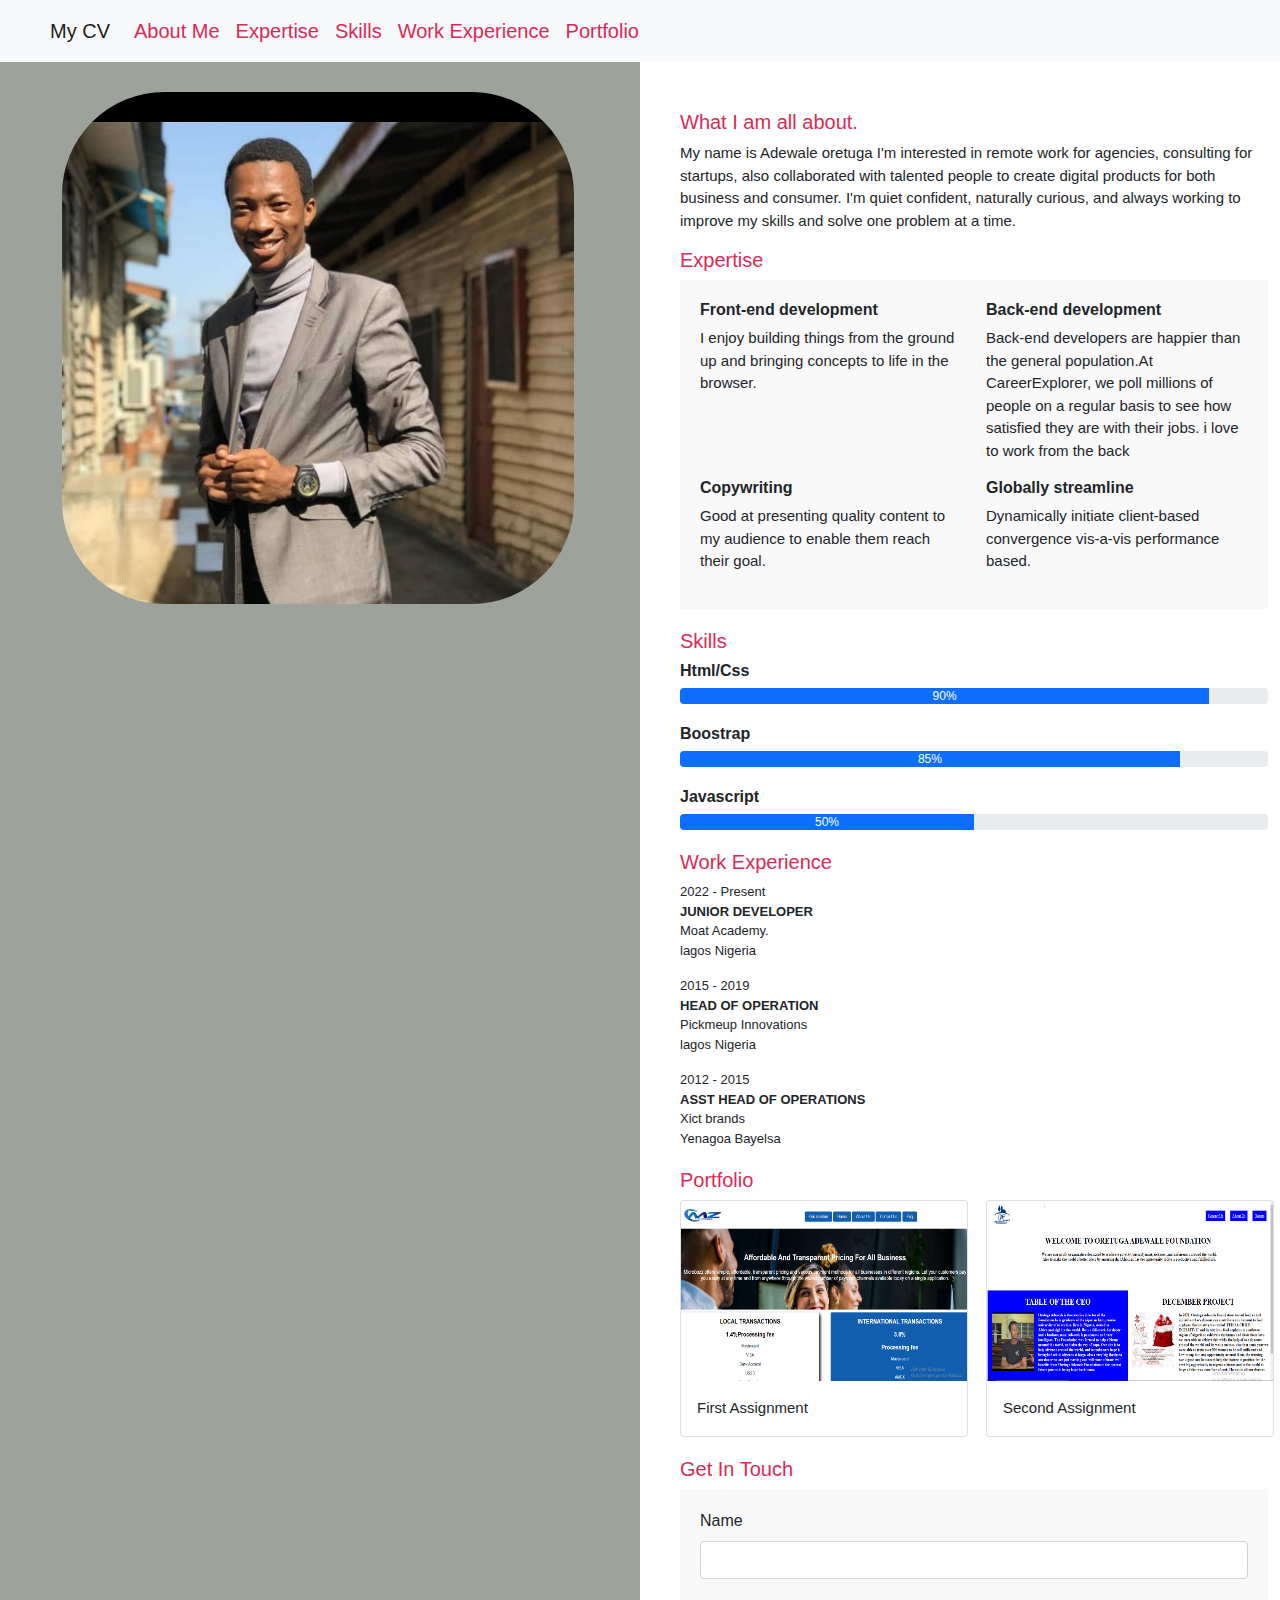
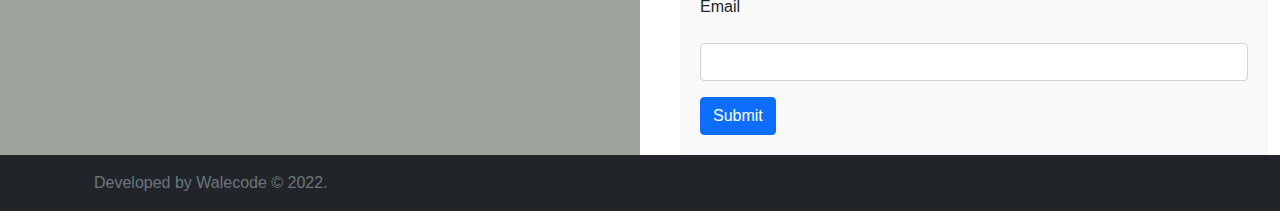
==== index.html @ ee5d46f1 "functionalities added" ====
<!DOCTYPE html>
<html lang="en">
<head>
    <meta charset="UTF-8">
    <meta http-equiv="X-UA-Compatible" content="IE=edge">
    <meta name="viewport" content="width=device-width, initial-scale=1.0">
    <title>Adewale Tutorial</title>
    <link href="index.css" rel="stylesheet">
    <link href="./bootstrap/css/bootstrap.min.css" rel="stylesheet">
</head>
<body>
  <div>
    <nav class="navbar navbar-expand-lg navbar-light bg-light ">
        <a class="navbar-brand" href="#">My CV</a>
        <button class="navbar-toggler" type="button" data-toggle="collapse" data-target="#navbarNavAltMarkup" aria-controls="navbarNavAltMarkup" aria-expanded="false" aria-label="Toggle navigation">
          <span class="navbar-toggler-icon"></span>
        </button>
        <div class="collapse navbar-collapse" id="navbarNavAltMarkup">
          <div class="navbar-nav">
            <a class="nav-item nav-link" href="#about">About Me</a>
            <a class="nav-item nav-link" href="#expertise">Expertise</a>
            <a class="nav-item nav-link" href="#skills">Skills</a>
            <a class="nav-item nav-link" href="#work">Work Experience</a>
            <a class="nav-item nav-link" href="#port">Portfolio</a>
          </div>
        </div>
      </nav>
  </div>

  <div class="container-fluid">
  <div class="row">
      <div class="col-md-6" id="bgImage">
        <img src="images/IMG-20220128-WA0008.jpg" class="img-fluid">
      </div>
      <div class="col-md-6 mt-5" id="content">
       <h3 class="title" id="about">What I am all about.</h3>
       <p>My name is Adewale oretuga 
	       I'm interested in remote work for agencies, consulting for startups, 
	        also collaborated with talented people to create digital products 
	       for both business and consumer.
	       I'm quiet confident, naturally curious, 
	       and always working to improve my skills and solve one problem at a time.</p>

     <!-- Expertise -->
      <h3 class="title" id="expertise">Expertise</h3>
      <div class="col-12" id="title-div">
      <div class="row">
        <div class="col-sm-6">
          <h6 class="sub-title">Front-end development</h6>
          <p>I enjoy building things from the ground up and bringing concepts to life in the browser.</p>
        </div>
        <div class="col-sm-6">
         <h6 class="sub-title">Back-end development</h6>
         <p>Back-end developers are happier than the general population.At CareerExplorer, 
		     we poll millions of people on a regular basis to see how satisfied they are with their jobs.
			 i love to work from the back</p>
      </div>
      </div>
      <div class="col-12">
        <div class="row">
          <div class="col-sm-6">
            <h6 class="sub-title">Copywriting</h6>
            <p>Good at presenting quality content to my audience to enable them reach their goal. </p>
          </div>
          <div class="col-sm-6">
           <h6 class="sub-title">Globally streamline</h6>
           <p>Dynamically initiate client-based convergence vis-a-vis performance based.</p>
        </div>
        </div>
      </div>
      </div>

     <!-- Skills -->
     <h3 class="title" id="skills">Skills</h3>
     <h6 class="sub-title">Html/Css</h6>
     <div class="progress">
        <div class="progress-bar" role="progressbar" style="width: 90%;" aria-valuenow="90" aria-valuemin="0" aria-valuemax="100">90%</div>
      </div>
      <h6 class="sub-title" id="skills">Boostrap</h6>
     <div class="progress">
        <div class="progress-bar" role="progressbar" style="width: 85%;" aria-valuenow="85" aria-valuemin="0" aria-valuemax="100">85%</div>
      </div>
      <h6 class="sub-title" id="skills">Javascript</h6>
     <div class="progress">
        <div class="progress-bar" role="progressbar" style="width: 50%;" aria-valuenow="50" aria-valuemin="0" aria-valuemax="100">50%</div>
      </div>
      <!-- work experience -->
      <h3 class="title" id="work">Work Experience</h3>
      <p id="p-small">2022 - Present <br>
       <span id="firstSpan">Junior developer</span><br>
       <span>Moat Academy.<br>
        lagos Nigeria</span>
      </p>
      <p id="p-small">2015 - 2019 <br>
        <span id="firstSpan">Head of Operation</span><br>
        <span>Pickmeup Innovations<br>
         lagos Nigeria</span>
       </p>
       <p id="p-small">2012 - 2015 <br>
        <span id="firstSpan">Asst head of operations </span><br>
        <span>Xict brands<br>
         Yenagoa Bayelsa</span>
       </p>
     
        <!--portfolio-->
      <h3 class="title" id="port">Portfolio</h3>
      <div class="col-12">
        <div class="row">
          <div class="col-sm-6">
            <div class="card" style="width: 18rem;">
                <img src="images/screenshot1.png" class="card-img-top" alt="..." style="height: 180px;">
                <div class="card-body">
                  <p class="card-text">First Assignment</p>
                </div>
              </div>
          </div>
          <div class="col-sm-6">
            <div class="card" style="width: 18rem;">
                <img src="images/screenshot2.png" class="card-img-top" alt="..." style="height: 180px;">
                <div class="card-body">
                  <p class="card-text">Second Assignment</p>
                </div>
              </div>
        </div>
        </div>
      </div>
    

        <!--Form-->
        <h3 class="title" id="skills">Get In Touch</h3>
        <form id="title-div">
            <div class="mb-3" >
              <label for="exampleInputEmail1" class="form-label">Name</label>
              <input type="email" class="form-control" id="exampleInputEmail1" aria-describedby="emailHelp">
            </div>
            <div class="mb-3">
              <label for="exampleInputPassword1" class="form-label">Email <Address></Address></label>
              <input type="password" class="form-control" id="exampleInputPassword1">
            </div>
            <button type="submit" class="btn btn-primary">Submit</button>
          </form>
        </div>
          <!-- footer -->
          <footer class="footer mt-auto py-3 bg-dark">
            <div class="container">
                <span class="text-muted">Developed by Walecode &copy; 2022.</span>
            </div>
        </footer>

    </div>
    </div>

 <script type="text/javascript" src="./bootstrap/js/bootstrap.min.js"></script>
 
</body>
</html>
---- index.css ----
* {
  font-family: Arial, sans-serif;
}

#bgImage{
	 background-color: #9DA39A;
}

#bgImage img {
  border-radius: 20%;
  margin-top: 30px;
  position: fixed;
  width:40%;
  margin-left:50px;
 
}
#content{
    padding-left: 40px;
}
h3.title{
  color: #DB2955;
  font-size: 20px;
}
h6.sub-title{
  font-weight: bold;
}
p{
    font-size: 15px;
}
#title-div{
    background-color: #f9f9f9;
    padding:20px;
}
#skills,
#work,
#port{
    margin-top: 20px;
}
#p-small{
    font-size: 13px;
}
#firstSpan{
    text-transform: uppercase;
    font-weight: bold;
}
.navbar-brand{
    margin-left: 50px;
}
.navbar-light .navbar-nav .nav-link{
	color: #DB2955 !important;
	font-size: 20px;
}
span.text-muted{
	color:white;
}
/*media query*/
@media screen and (max-width: 900px) {
	.navbar-light .navbar-nav .nav-link{
		margin-left:20px;
		font-size:15px;
	}
	#bgImage img {
		position:relative;
		margin-bottom:20px;
	   margin-left: auto;  
   margin-right: auto;
   display:block;
}
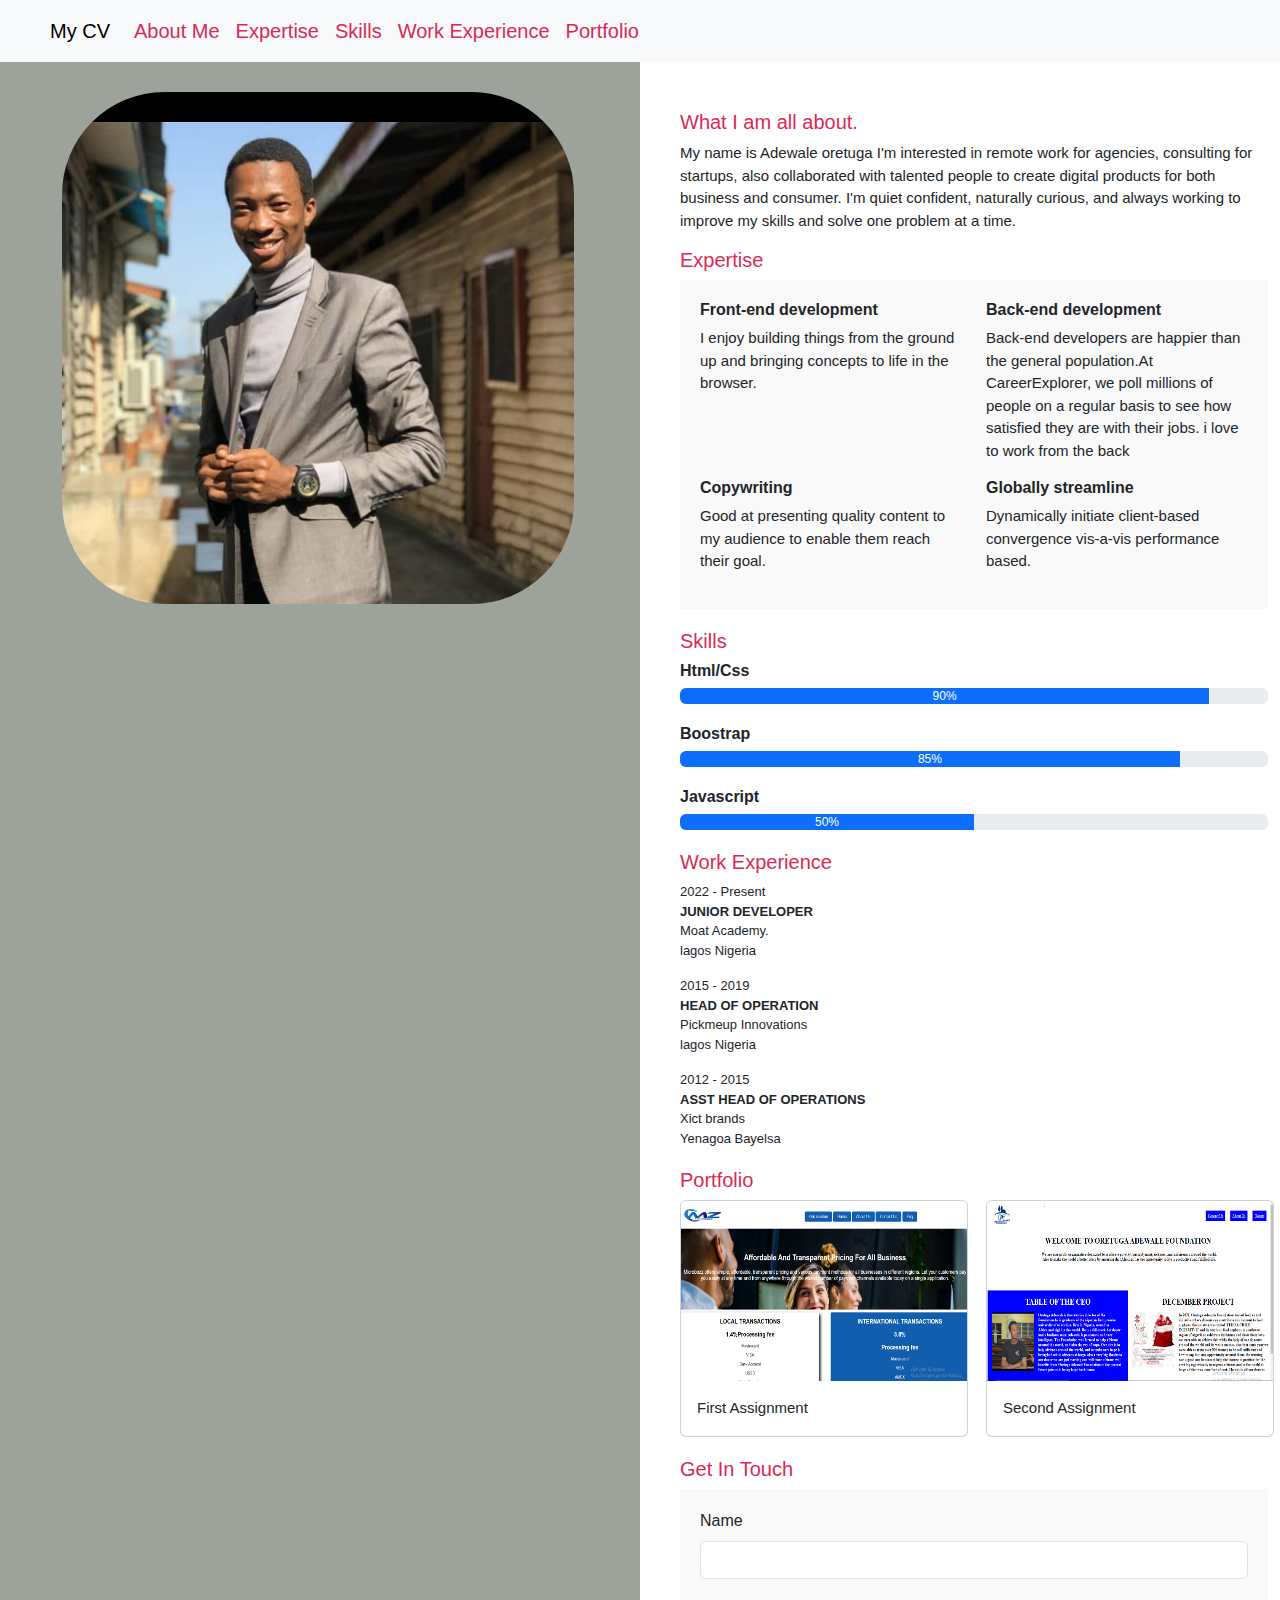
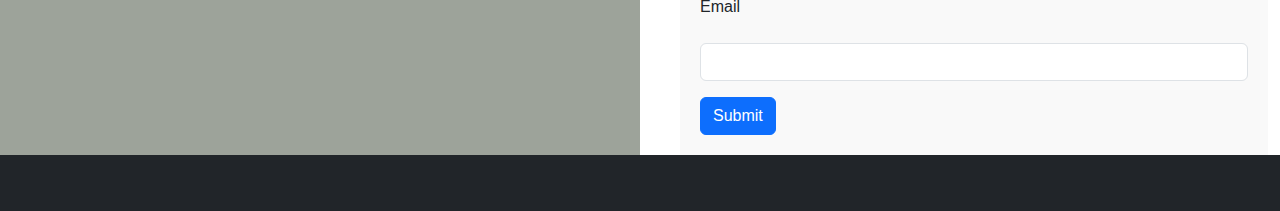
==== commit bf77f424: "changes made" ====
--- a/index.html
+++ b/index.html
@@ -5,8 +5,13 @@
     <meta http-equiv="X-UA-Compatible" content="IE=edge">
     <meta name="viewport" content="width=device-width, initial-scale=1.0">
     <title>Adewale Tutorial</title>
-    <link href="index.css" rel="stylesheet">
-    <link href="./bootstrap/css/bootstrap.min.css" rel="stylesheet">
+	<link href="index.css" rel="stylesheet">
+ <!-- Latest compiled and minified CSS -->
+    <link href="https://cdn.jsdelivr.net/npm/bootstrap@5.1.3/dist/css/bootstrap.min.css" rel="stylesheet">
+    <!-- Latest compiled and minified JavaScript -->
+    <script src="https://code.jquery.com/jquery-3.2.1.slim.min.js" integrity="sha384-KJ3o2DKtIkvYIK3UENzmM7KCkRr/rE9/Qpg6aAZGJwFDMVNA/GpGFF93hXpG5KkN" crossorigin="anonymous"></script>
+    <script src="https://cdnjs.cloudflare.com/ajax/libs/popper.js/1.12.9/umd/popper.min.js" integrity="sha384-ApNbgh9B+Y1QKtv3Rn7W3mgPxhU9K/ScQsAP7hUibX39j7fakFPskvXusvfa0b4Q" crossorigin="anonymous"></script>
+    <script src="https://maxcdn.bootstrapcdn.com/bootstrap/4.0.0/js/bootstrap.min.js" integrity="sha384-JZR6Spejh4U02d8jOt6vLEHfe/JQGiRRSQQxSfFWpi1MquVdAyjUar5+76PVCmYl" crossorigin="anonymous"></script>
 </head>
 <body>
   <div>
@@ -150,7 +155,6 @@
     </div>
     </div>
 
- <script type="text/javascript" src="./bootstrap/js/bootstrap.min.js"></script>
- 
+
 </body>
 </html>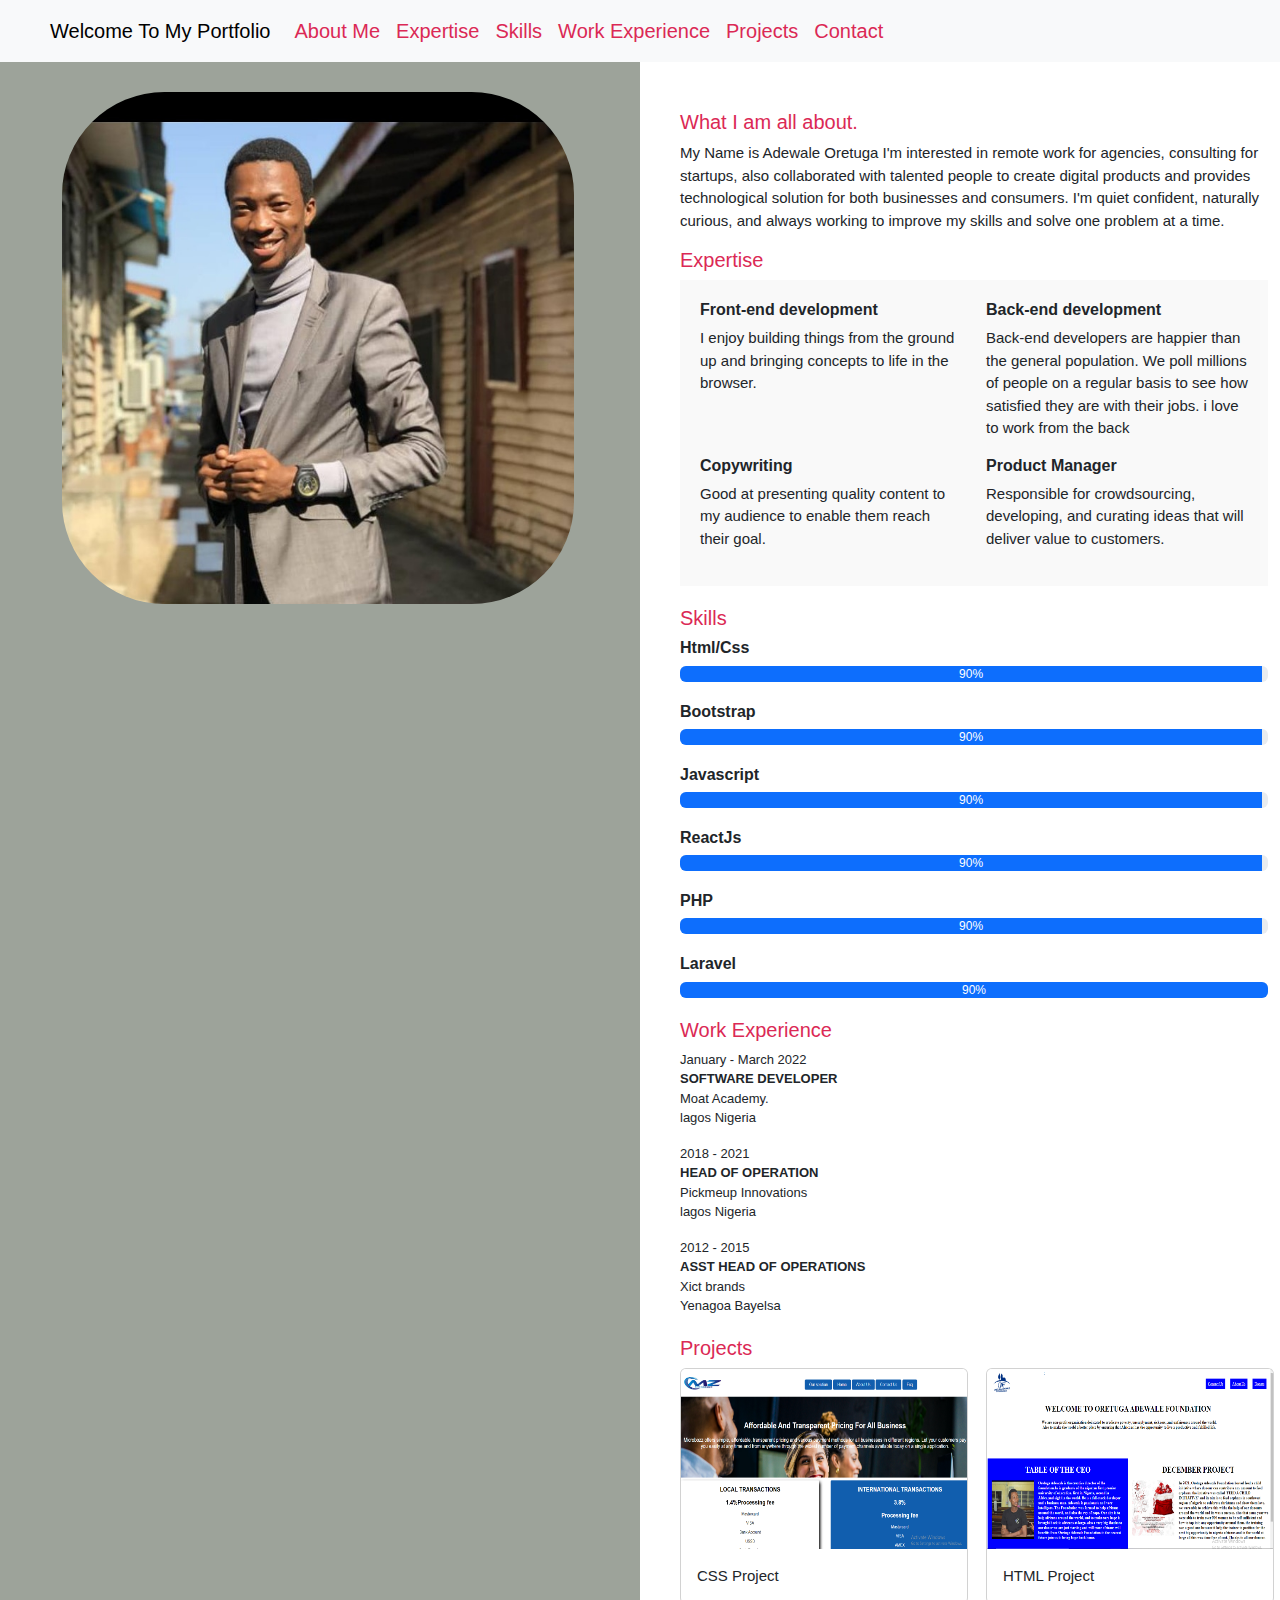
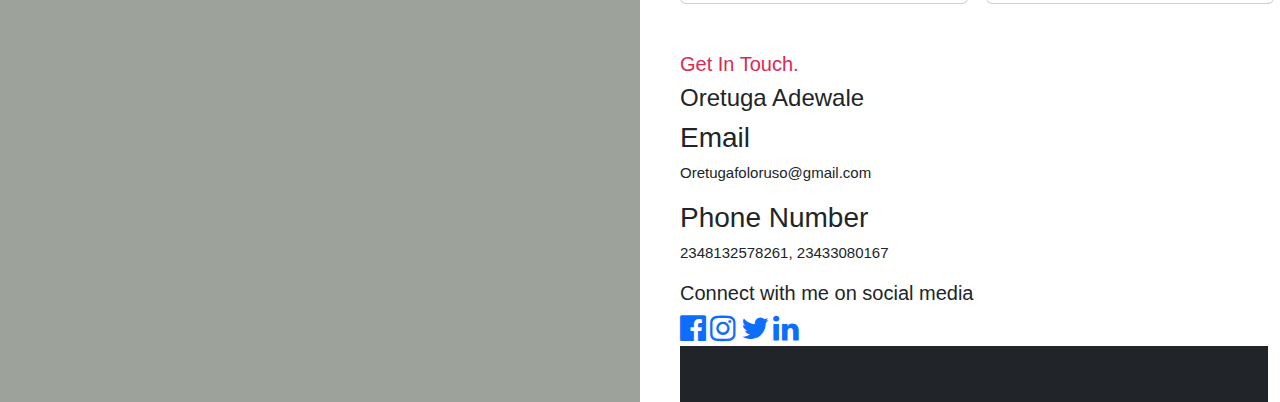
==== commit 29f63d91: "new work" ====
--- a/index.html
+++ b/index.html
@@ -1,23 +1,49 @@
 <!DOCTYPE html>
 <html lang="en">
-<head>
-    <meta charset="UTF-8">
-    <meta http-equiv="X-UA-Compatible" content="IE=edge">
-    <meta name="viewport" content="width=device-width, initial-scale=1.0">
-    <title>Adewale Tutorial</title>
-	<link href="index.css" rel="stylesheet">
- <!-- Latest compiled and minified CSS -->
-    <link href="https://cdn.jsdelivr.net/npm/bootstrap@5.1.3/dist/css/bootstrap.min.css" rel="stylesheet">
+  <head>
+    <meta charset="UTF-8" />
+    <meta http-equiv="X-UA-Compatible" content="IE=edge" />
+    <meta name="viewport" content="width=device-width, initial-scale=1.0" />
+    <title>Adewale Oretuga</title>
+    <link href="index.css" rel="stylesheet" />
+    <!-- Latest compiled and minified CSS -->
+    <link
+      href="https://cdn.jsdelivr.net/npm/bootstrap@5.1.3/dist/css/bootstrap.min.css"
+      rel="stylesheet"
+    />
+    <!--fontawesome cdn-->
+    <link rel="stylesheet" href="https://cdnjs.cloudflare.com/ajax/libs/font-awesome/4.7.0/css/font-awesome.min.css">
+
     <!-- Latest compiled and minified JavaScript -->
-    <script src="https://code.jquery.com/jquery-3.2.1.slim.min.js" integrity="sha384-KJ3o2DKtIkvYIK3UENzmM7KCkRr/rE9/Qpg6aAZGJwFDMVNA/GpGFF93hXpG5KkN" crossorigin="anonymous"></script>
-    <script src="https://cdnjs.cloudflare.com/ajax/libs/popper.js/1.12.9/umd/popper.min.js" integrity="sha384-ApNbgh9B+Y1QKtv3Rn7W3mgPxhU9K/ScQsAP7hUibX39j7fakFPskvXusvfa0b4Q" crossorigin="anonymous"></script>
-    <script src="https://maxcdn.bootstrapcdn.com/bootstrap/4.0.0/js/bootstrap.min.js" integrity="sha384-JZR6Spejh4U02d8jOt6vLEHfe/JQGiRRSQQxSfFWpi1MquVdAyjUar5+76PVCmYl" crossorigin="anonymous"></script>
-</head>
-<body>
-  <div>
-    <nav class="navbar navbar-expand-lg navbar-light bg-light ">
-        <a class="navbar-brand" href="#">My CV</a>
-        <button class="navbar-toggler" type="button" data-toggle="collapse" data-target="#navbarNavAltMarkup" aria-controls="navbarNavAltMarkup" aria-expanded="false" aria-label="Toggle navigation">
+    <script
+      src="https://code.jquery.com/jquery-3.2.1.slim.min.js"
+      integrity="sha384-KJ3o2DKtIkvYIK3UENzmM7KCkRr/rE9/Qpg6aAZGJwFDMVNA/GpGFF93hXpG5KkN"
+      crossorigin="anonymous"
+    ></script>
+    <script
+      src="https://cdnjs.cloudflare.com/ajax/libs/popper.js/1.12.9/umd/popper.min.js"
+      integrity="sha384-ApNbgh9B+Y1QKtv3Rn7W3mgPxhU9K/ScQsAP7hUibX39j7fakFPskvXusvfa0b4Q"
+      crossorigin="anonymous"
+    ></script>
+    <script
+      src="https://maxcdn.bootstrapcdn.com/bootstrap/4.0.0/js/bootstrap.min.js"
+      integrity="sha384-JZR6Spejh4U02d8jOt6vLEHfe/JQGiRRSQQxSfFWpi1MquVdAyjUar5+76PVCmYl"
+      crossorigin="anonymous"
+    ></script>
+  </head>
+  <body>
+    <div>
+      <nav class="navbar navbar-expand-lg navbar-light bg-light">
+        <a class="navbar-brand" href="#">Welcome To My Portfolio</a>
+        <button
+          class="navbar-toggler"
+          type="button"
+          data-toggle="collapse"
+          data-target="#navbarNavAltMarkup"
+          aria-controls="navbarNavAltMarkup"
+          aria-expanded="false"
+          aria-label="Toggle navigation"
+        >
           <span class="navbar-toggler-icon"></span>
         </button>
         <div class="collapse navbar-collapse" id="navbarNavAltMarkup">
@@ -26,135 +52,247 @@
             <a class="nav-item nav-link" href="#expertise">Expertise</a>
             <a class="nav-item nav-link" href="#skills">Skills</a>
             <a class="nav-item nav-link" href="#work">Work Experience</a>
-            <a class="nav-item nav-link" href="#port">Portfolio</a>
+            <a class="nav-item nav-link" href="#port">Projects</a>
+            <a class="nav-item nav-link" href="#contact">Contact</a>
           </div>
         </div>
       </nav>
-  </div>
-
-  <div class="container-fluid">
-  <div class="row">
-      <div class="col-md-6" id="bgImage">
-        <img src="images/IMG-20220128-WA0008.jpg" class="img-fluid">
+    </div>
+
+    <div class="container-fluid">
+      <div class="row">
+        <div class="col-md-6" id="bgImage">
+          <img src="images/IMG-20220128-WA0008.jpg" class="img-fluid" alt="portfolio image" />
+        </div>
+        <div class="col-md-6 mt-5" id="content">
+          <h3 class="title" id="about">What I am all about.</h3>
+          <p>
+            My Name is Adewale Oretuga I'm interested in remote work for
+            agencies, consulting for startups, also collaborated with talented
+            people to create digital products and provides technological
+            solution for both businesses and consumers. I'm quiet confident,
+            naturally curious, and always working to improve my skills and solve
+            one problem at a time.
+          </p>
+
+          <!-- Expertise -->
+          <h3 class="title" id="expertise">Expertise</h3>
+          <div class="col-12" id="title-div">
+            <div class="row">
+              <div class="col-sm-6">
+                <h6 class="sub-title">Front-end development</h6>
+                <p>
+                  I enjoy building things from the ground up and bringing
+                  concepts to life in the browser.
+                </p>
+              </div>
+              <div class="col-sm-6">
+                <h6 class="sub-title">Back-end development</h6>
+                <p>
+                  Back-end developers are happier than the general population.
+                   We poll millions of people on a regular basis
+                  to see how satisfied they are with their jobs. i love to work
+                  from the back
+                </p>
+              </div>
+            </div>
+            <div class="col-12">
+              <div class="row">
+                <div class="col-sm-6">
+                  <h6 class="sub-title">Copywriting</h6>
+                  <p>
+                    Good at presenting quality content to my audience to enable
+                    them reach their goal.
+                  </p>
+                </div>
+                <div class="col-sm-6">
+                  <h6 class="sub-title">Product Manager</h6>
+                  <p>
+                    Responsible for crowdsourcing, developing, and curating
+                    ideas that will deliver value to customers.
+                  </p>
+                </div>
+              </div>
+            </div>
+          </div>
+
+          <!-- Skills -->
+          <h3 class="title" id="skills">Skills</h3>
+          <h6 class="sub-title">Html/Css</h6>
+          <div class="progress">
+            <div
+              class="progress-bar"
+              role="progressbar"
+              style="width: 99%"
+              aria-valuenow="99"
+              aria-valuemin="0"
+              aria-valuemax="100"
+            >
+              90%
+            </div>
+          </div>
+          <h6 class="sub-title" id="skills">Bootstrap</h6>
+          <div class="progress">
+            <div
+              class="progress-bar"
+              role="progressbar"
+              style="width: 99%"
+              aria-valuenow="99"
+              aria-valuemin="0"
+              aria-valuemax="100"
+            >
+              90%
+            </div>
+          </div>
+          <h6 class="sub-title" id="skills">Javascript</h6>
+          <div class="progress">
+            <div
+              class="progress-bar"
+              role="progressbar"
+              style="width: 99%"
+              aria-valuenow="99"
+              aria-valuemin="0"
+              aria-valuemax="100"
+            >
+              90%
+            </div>
+          </div>
+
+          <h6 class="sub-title" id="skills">ReactJs</h6>
+          <div class="progress">
+            <div
+              class="progress-bar"
+              role="progressbar"
+              style="width: 99%"
+              aria-valuenow="99"
+              aria-valuemin="0"
+              aria-valuemax="100"
+            >
+              90%
+            </div>
+          </div>
+
+          <h6 class="sub-title" id="skills">PHP</h6>
+          <div class="progress">
+            <div
+              class="progress-bar"
+              role="progressbar"
+              style="width: 99%"
+              aria-valuenow="99"
+              aria-valuemin="0"
+              aria-valuemax="100"
+            >
+              90%
+            </div>
+          </div>
+
+          <h6 class="sub-title" id="skills">Laravel</h6>
+          <div class="progress">
+            <div
+              class="progress-bar"
+              role="progressbar"
+              style="width: 100%"
+              aria-valuenow="100"
+              aria-valuemin="0"
+              aria-valuemax="100"
+            >
+              90%
+            </div>
+          </div>
+
+          <!-- work experience -->
+          <h3 class="title" id="work">Work Experience</h3>
+          <p id="p-small">
+            January - March 2022 <br />
+            <span id="firstSpan">Software Developer</span><br />
+            <span
+              >Moat Academy.<br />
+              lagos Nigeria</span
+            >
+          </p>
+          <p id="p-small">
+            2018 - 2021 <br />
+            <span id="firstSpan">Head of Operation</span><br />
+            <span
+              >Pickmeup Innovations<br />
+              lagos Nigeria</span
+            >
+          </p>
+          <p id="p-small">
+            2012 - 2015 <br />
+            <span id="firstSpan">Asst head of operations </span><br />
+            <span
+              >Xict brands<br />
+              Yenagoa Bayelsa</span
+            >
+          </p>
+
+          <!--portfolio-->
+          <h3 class="title" id="port">Projects</h3>
+          <div class="col-12">
+            <div class="row">
+              <div class="col-sm-6">
+                <div class="card" style="width: 18rem">
+                  <img
+                    src="images/screenshot1.png"
+                    class="card-img-top"
+                    alt="css project image"
+                    style="height: 180px"
+                  />
+                  <div class="card-body">
+                    <p class="card-text">CSS Project</p>
+                  </div>
+                </div>
+              </div>
+              <div class="col-sm-6">
+                <div class="card" style="width: 18rem">
+                  <img
+                    src="images/screenshot2.png"
+                    class="card-img-top"
+                    alt="html project image"
+                    style="height: 180px"
+                  />
+                  <div class="card-body">
+                    <p class="card-text">HTML Project</p>
+                  </div>
+                </div>
+              </div>
+            </div>
+          </div>
+
+           <!--Get intouch-->
+
+           <div class="mt-5">
+            <h3 class="title" id="contact" >Get In Touch.</h3>
+            <h4>
+              Oretuga Adewale
+            </h4>
+            <h3>Email</h3>
+            <p>
+              Oretugafoloruso@gmail.com
+            </p>
+            <h3>Phone Number</h3>
+            <p>
+              2348132578261, 23433080167
+            </p>
+          </div>
+
+            <!--Social media page-->
+            <h5>Connect with me on social media</h5>
+            <a href="https://www.facebook.com/adewalejolade.oretuga" target="_blank"><i class="fa fa-facebook-official" aria-hidden="true" style="font-size: 30px;"></i></a>
+            <a href="https://www.instagram.com/oretugaadewale/" target="_blank"><i class="fa fa-instagram" aria-hidden="true" style="font-size: 30px;"></i></a>
+            <a href="https://twitter.com/AdewaleOretuga?t=GH05JH_r_nvYgWsop2CHcA&s=08" target="_blank"><i class="fa fa-twitter" aria-hidden="true" style="font-size: 30px;"></i></a>
+              <a href="https://www.linkedin.com/in/oretuga-adewale-997421159" target="_blank"><i class="fa fa-linkedin" aria-hidden="true" style="font-size: 30px;"></i></a>
+        
+        <!-- footer -->
+        <footer class="footer mt-auto py-3 bg-dark">
+          <div class="container">
+            <span class="text-muted"
+              >Developed By Adewale Oretuga &copy; 2022.</span
+            >
+          </div>
+        </footer>
       </div>
-      <div class="col-md-6 mt-5" id="content">
-       <h3 class="title" id="about">What I am all about.</h3>
-       <p>My name is Adewale oretuga 
-	       I'm interested in remote work for agencies, consulting for startups, 
-	        also collaborated with talented people to create digital products 
-	       for both business and consumer.
-	       I'm quiet confident, naturally curious, 
-	       and always working to improve my skills and solve one problem at a time.</p>
-
-     <!-- Expertise -->
-      <h3 class="title" id="expertise">Expertise</h3>
-      <div class="col-12" id="title-div">
-      <div class="row">
-        <div class="col-sm-6">
-          <h6 class="sub-title">Front-end development</h6>
-          <p>I enjoy building things from the ground up and bringing concepts to life in the browser.</p>
-        </div>
-        <div class="col-sm-6">
-         <h6 class="sub-title">Back-end development</h6>
-         <p>Back-end developers are happier than the general population.At CareerExplorer, 
-		     we poll millions of people on a regular basis to see how satisfied they are with their jobs.
-			 i love to work from the back</p>
-      </div>
-      </div>
-      <div class="col-12">
-        <div class="row">
-          <div class="col-sm-6">
-            <h6 class="sub-title">Copywriting</h6>
-            <p>Good at presenting quality content to my audience to enable them reach their goal. </p>
-          </div>
-          <div class="col-sm-6">
-           <h6 class="sub-title">Globally streamline</h6>
-           <p>Dynamically initiate client-based convergence vis-a-vis performance based.</p>
-        </div>
-        </div>
-      </div>
-      </div>
-
-     <!-- Skills -->
-     <h3 class="title" id="skills">Skills</h3>
-     <h6 class="sub-title">Html/Css</h6>
-     <div class="progress">
-        <div class="progress-bar" role="progressbar" style="width: 90%;" aria-valuenow="90" aria-valuemin="0" aria-valuemax="100">90%</div>
-      </div>
-      <h6 class="sub-title" id="skills">Boostrap</h6>
-     <div class="progress">
-        <div class="progress-bar" role="progressbar" style="width: 85%;" aria-valuenow="85" aria-valuemin="0" aria-valuemax="100">85%</div>
-      </div>
-      <h6 class="sub-title" id="skills">Javascript</h6>
-     <div class="progress">
-        <div class="progress-bar" role="progressbar" style="width: 50%;" aria-valuenow="50" aria-valuemin="0" aria-valuemax="100">50%</div>
-      </div>
-      <!-- work experience -->
-      <h3 class="title" id="work">Work Experience</h3>
-      <p id="p-small">2022 - Present <br>
-       <span id="firstSpan">Junior developer</span><br>
-       <span>Moat Academy.<br>
-        lagos Nigeria</span>
-      </p>
-      <p id="p-small">2015 - 2019 <br>
-        <span id="firstSpan">Head of Operation</span><br>
-        <span>Pickmeup Innovations<br>
-         lagos Nigeria</span>
-       </p>
-       <p id="p-small">2012 - 2015 <br>
-        <span id="firstSpan">Asst head of operations </span><br>
-        <span>Xict brands<br>
-         Yenagoa Bayelsa</span>
-       </p>
-     
-        <!--portfolio-->
-      <h3 class="title" id="port">Portfolio</h3>
-      <div class="col-12">
-        <div class="row">
-          <div class="col-sm-6">
-            <div class="card" style="width: 18rem;">
-                <img src="images/screenshot1.png" class="card-img-top" alt="..." style="height: 180px;">
-                <div class="card-body">
-                  <p class="card-text">First Assignment</p>
-                </div>
-              </div>
-          </div>
-          <div class="col-sm-6">
-            <div class="card" style="width: 18rem;">
-                <img src="images/screenshot2.png" class="card-img-top" alt="..." style="height: 180px;">
-                <div class="card-body">
-                  <p class="card-text">Second Assignment</p>
-                </div>
-              </div>
-        </div>
-        </div>
-      </div>
-    
-
-        <!--Form-->
-        <h3 class="title" id="skills">Get In Touch</h3>
-        <form id="title-div">
-            <div class="mb-3" >
-              <label for="exampleInputEmail1" class="form-label">Name</label>
-              <input type="email" class="form-control" id="exampleInputEmail1" aria-describedby="emailHelp">
-            </div>
-            <div class="mb-3">
-              <label for="exampleInputPassword1" class="form-label">Email <Address></Address></label>
-              <input type="password" class="form-control" id="exampleInputPassword1">
-            </div>
-            <button type="submit" class="btn btn-primary">Submit</button>
-          </form>
-        </div>
-          <!-- footer -->
-          <footer class="footer mt-auto py-3 bg-dark">
-            <div class="container">
-                <span class="text-muted">Developed by Walecode &copy; 2022.</span>
-            </div>
-        </footer>
-
     </div>
-    </div>
-
-
-</body>
-</html>+  </body>
+</html>
--- a/index.css
+++ b/index.css
@@ -66,3 +66,4 @@
    margin-right: auto;
    display:block;
 }
+
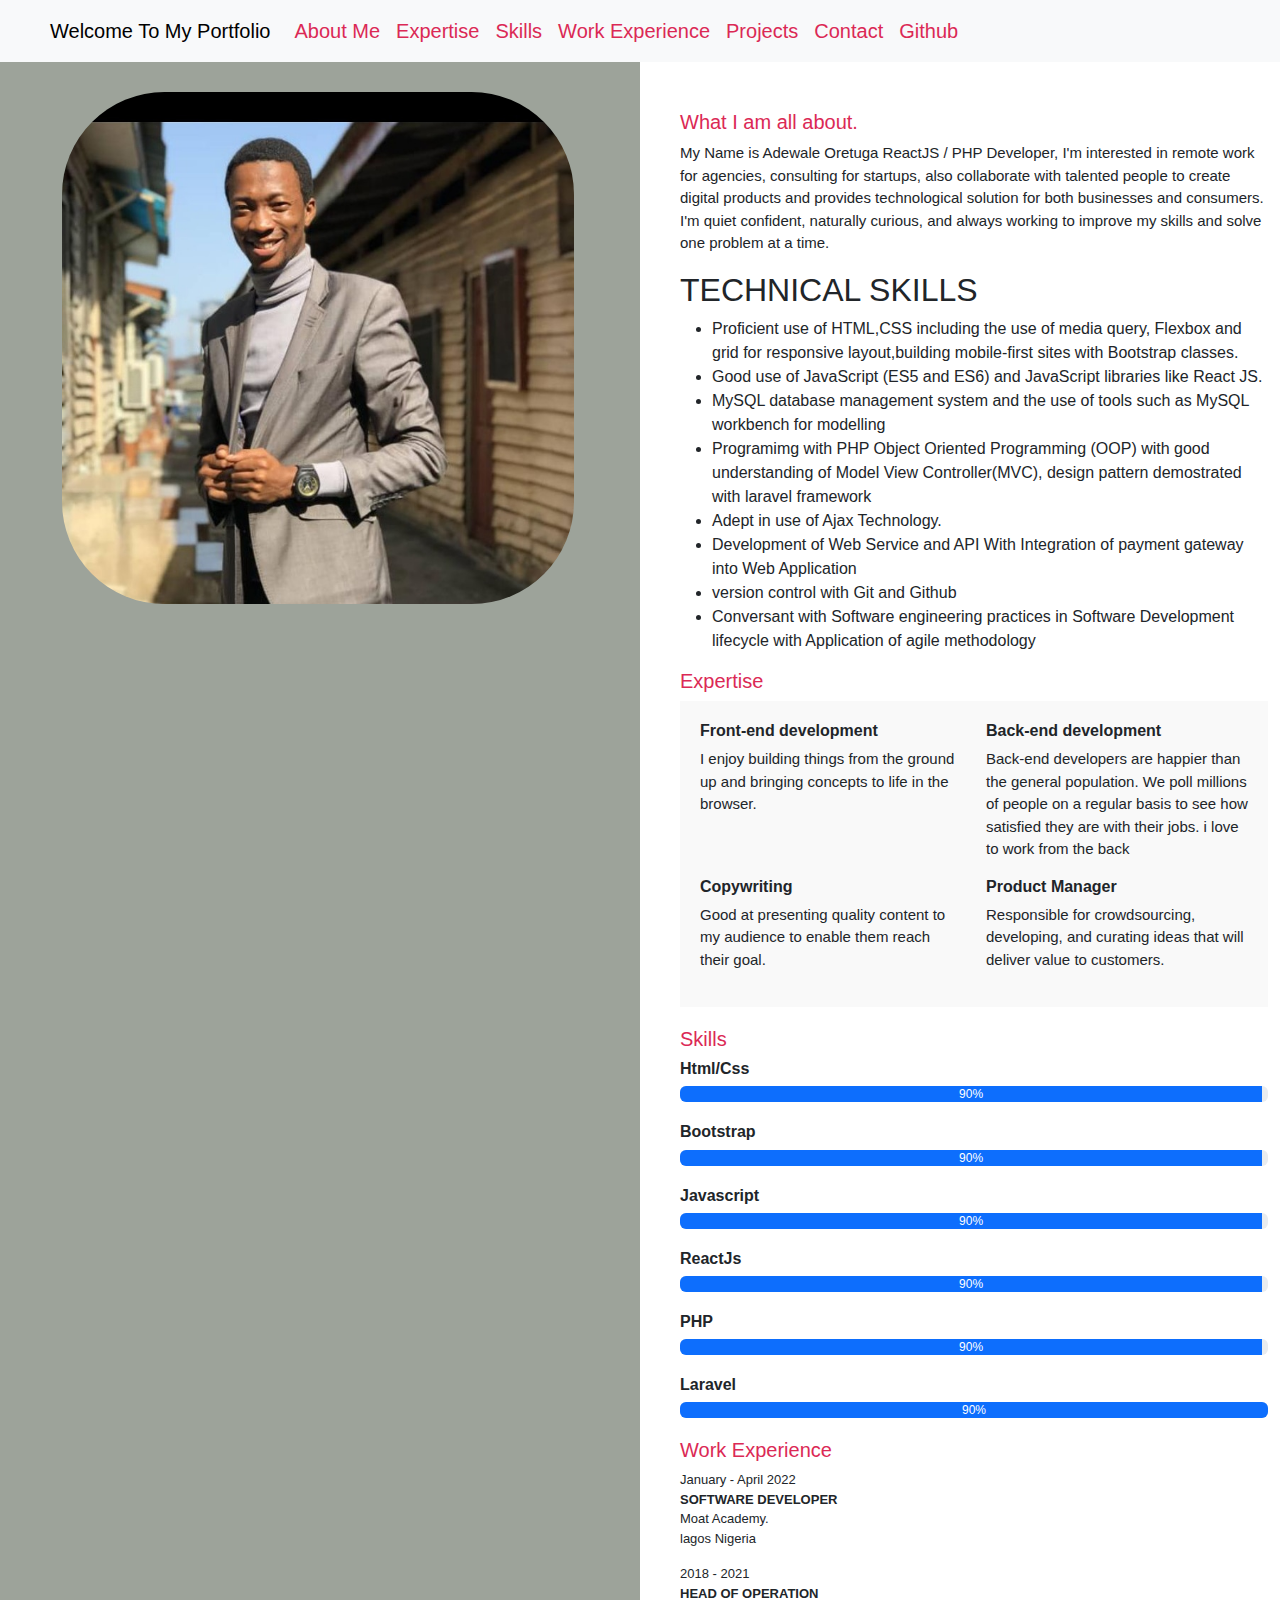
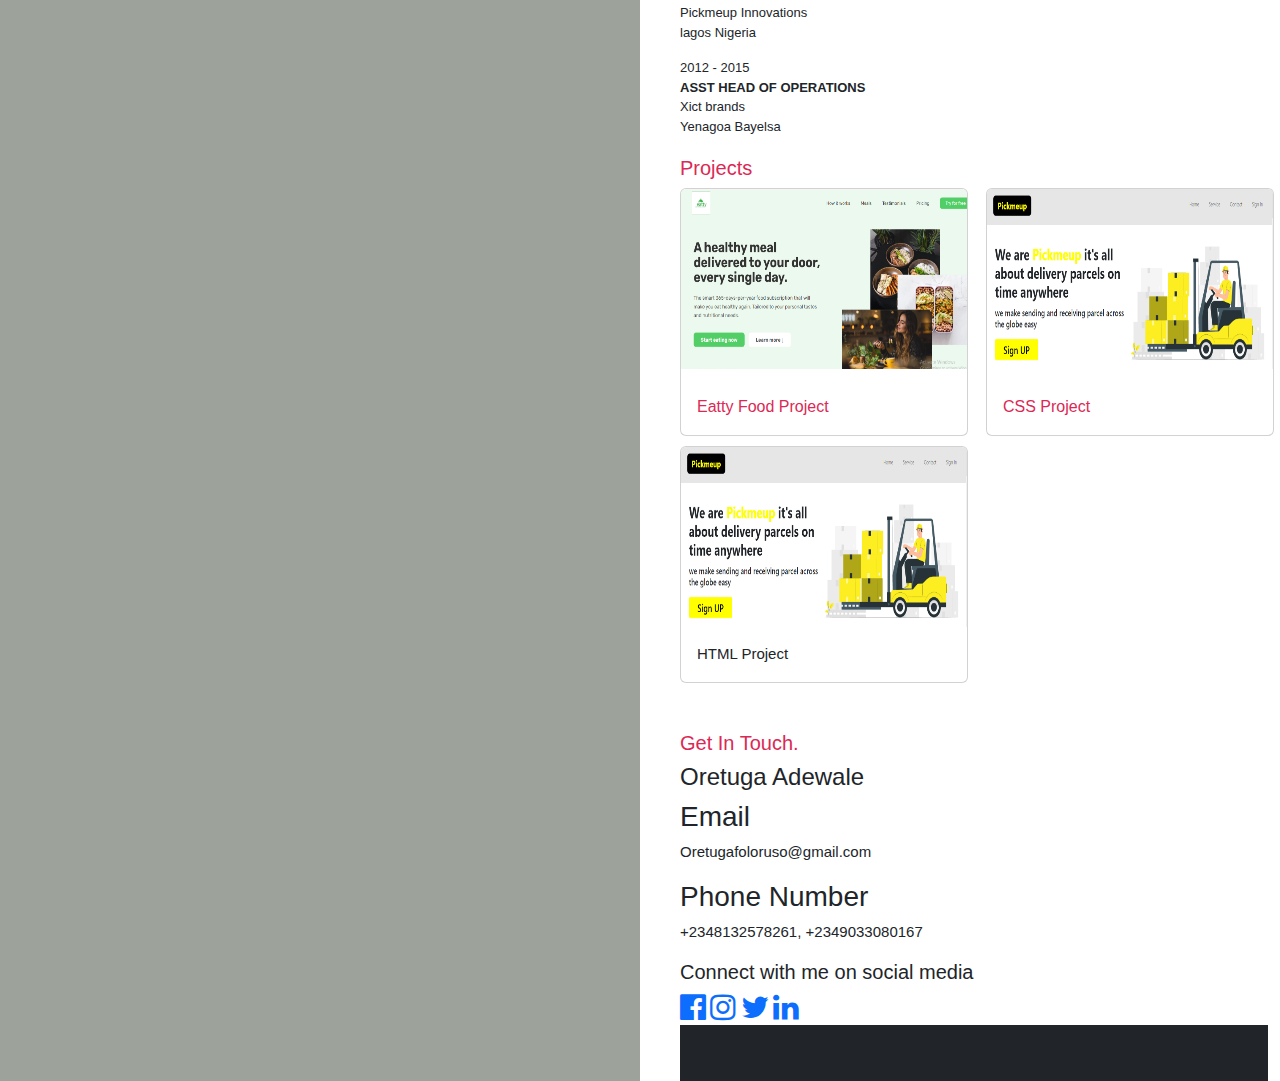
==== commit dda2923b: "git added" ====
--- a/index.html
+++ b/index.html
@@ -54,6 +54,7 @@
             <a class="nav-item nav-link" href="#work">Work Experience</a>
             <a class="nav-item nav-link" href="#port">Projects</a>
             <a class="nav-item nav-link" href="#contact">Contact</a>
+            <a class="nav-item nav-link" href="https://github.com/Oretugaadewale" target="_blank">Github</a>
           </div>
         </div>
       </nav>
@@ -67,14 +68,29 @@
         <div class="col-md-6 mt-5" id="content">
           <h3 class="title" id="about">What I am all about.</h3>
           <p>
-            My Name is Adewale Oretuga I'm interested in remote work for
-            agencies, consulting for startups, also collaborated with talented
+            My Name is Adewale Oretuga ReactJS / PHP Developer, I'm interested in remote work for
+            agencies, consulting for startups, also collaborate with talented
             people to create digital products and provides technological
             solution for both businesses and consumers. I'm quiet confident,
             naturally curious, and always working to improve my skills and solve
             one problem at a time.
           </p>
 
+         <!--technical skills  -->
+          <section>
+           <h2>TECHNICAL SKILLS </h2>
+           <ul>
+            <li>Proficient use of HTML,CSS including the use of media query, Flexbox and grid for responsive layout,building mobile-first sites with Bootstrap classes.</li>
+            <li>Good use of JavaScript (ES5 and ES6) and JavaScript libraries like React JS.</li>
+            <li>MySQL database management system and the use of tools such as MySQL workbench for modelling</li>
+            <li>Programimg with PHP Object Oriented Programming (OOP) with good understanding of Model View Controller(MVC), design pattern demostrated with laravel framework</li>
+           <li>Adept in use of Ajax Technology.</li> 
+           <li>Development of Web Service and API With Integration of payment gateway into Web Application</li>
+           <li>version control with Git and Github</li>
+           <li>Conversant with Software engineering practices in Software Development lifecycle with Application of agile methodology</li>
+           </ul>
+
+          </section>
           <!-- Expertise -->
           <h3 class="title" id="expertise">Expertise</h3>
           <div class="col-12" id="title-div">
@@ -203,7 +219,7 @@
           <!-- work experience -->
           <h3 class="title" id="work">Work Experience</h3>
           <p id="p-small">
-            January - March 2022 <br />
+            January - April 2022 <br />
             <span id="firstSpan">Software Developer</span><br />
             <span
               >Moat Academy.<br />
@@ -234,23 +250,40 @@
               <div class="col-sm-6">
                 <div class="card" style="width: 18rem">
                   <img
-                    src="images/screenshot1.png"
+                    src="images/eattyweb.png"
                     class="card-img-top"
                     alt="css project image"
-                    style="height: 180px"
+                    style="height: 180px; margin-bottom: 10px;"
                   />
+
                   <div class="card-body">
-                    <p class="card-text">CSS Project</p>
+                    <a href="https://eattyfood.netlify.app/" target="_blank" style="text-decoration: none; color: #DB2955;">Eatty Food Project</a>
+                    <!-- <p class="card-text">Eatty Food Project</p> -->
                   </div>
                 </div>
               </div>
               <div class="col-sm-6">
                 <div class="card" style="width: 18rem">
                   <img
-                    src="images/screenshot2.png"
+                    src="images/pmu.png"
                     class="card-img-top"
                     alt="html project image"
-                    style="height: 180px"
+                    style="height: 180px; margin-bottom: 10px;" 
+                  />
+
+                  <div class="card-body">
+                    <a href="https://pickmeuplog.netlify.app/" target="_blank" style="text-decoration: none; color: #DB2955;">CSS Project</a>
+                    <!-- <p class="card-text">CSS Project</p> -->
+                  </div>
+                </div>
+              </div>
+              <div class="col-sm-6">
+                <div class="card" style="width: 18rem; margin-top: 10px">
+                  <img
+                    src="images/pmu.png"
+                    class="card-img-top"
+                    alt="html project image"
+                    style="height: 180px;"
                   />
                   <div class="card-body">
                     <p class="card-text">HTML Project</p>
@@ -273,7 +306,7 @@
             </p>
             <h3>Phone Number</h3>
             <p>
-              2348132578261, 23433080167
+              +2348132578261, +2349033080167
             </p>
           </div>
 
